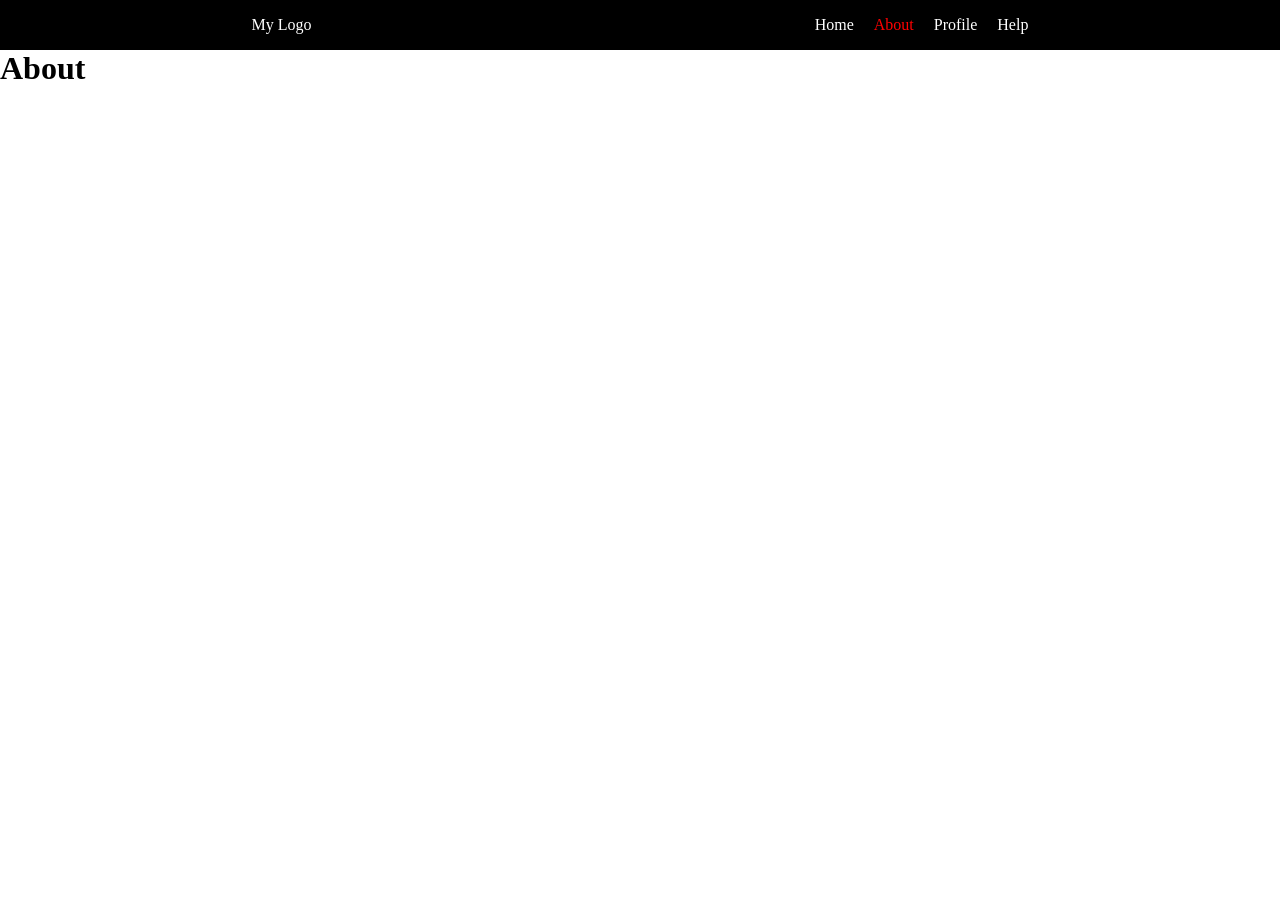
==== about.html @ 6d410bca "first commit" ====
<!DOCTYPE html>
<html lang="en">
<head>
    <meta charset="UTF-8">
    <meta name="viewport" content="width=device-width, initial-scale=1.0">
    <title>project1</title>
    <link rel="stylesheet" href="styles.css">
</head>
<body>
    <header></header>
    <h1>About</h1>
    <script src="script.js"></script>
</body>
</html>
---- styles.css ----
*{
    margin: 0;
    padding: 0;
}
body{
    box-sizing: border-box;
}
nav{
    display: flex;
    justify-content: space-around;
    align-items: center;
    background-color: black;
    color: white;
    height: 50px;
}
ul{
    display: flex;
    list-style: none ;
    gap: 20px;
}
ul li a{
    text-decoration: none;
    color: white;
}
.active{
    color: red;
}
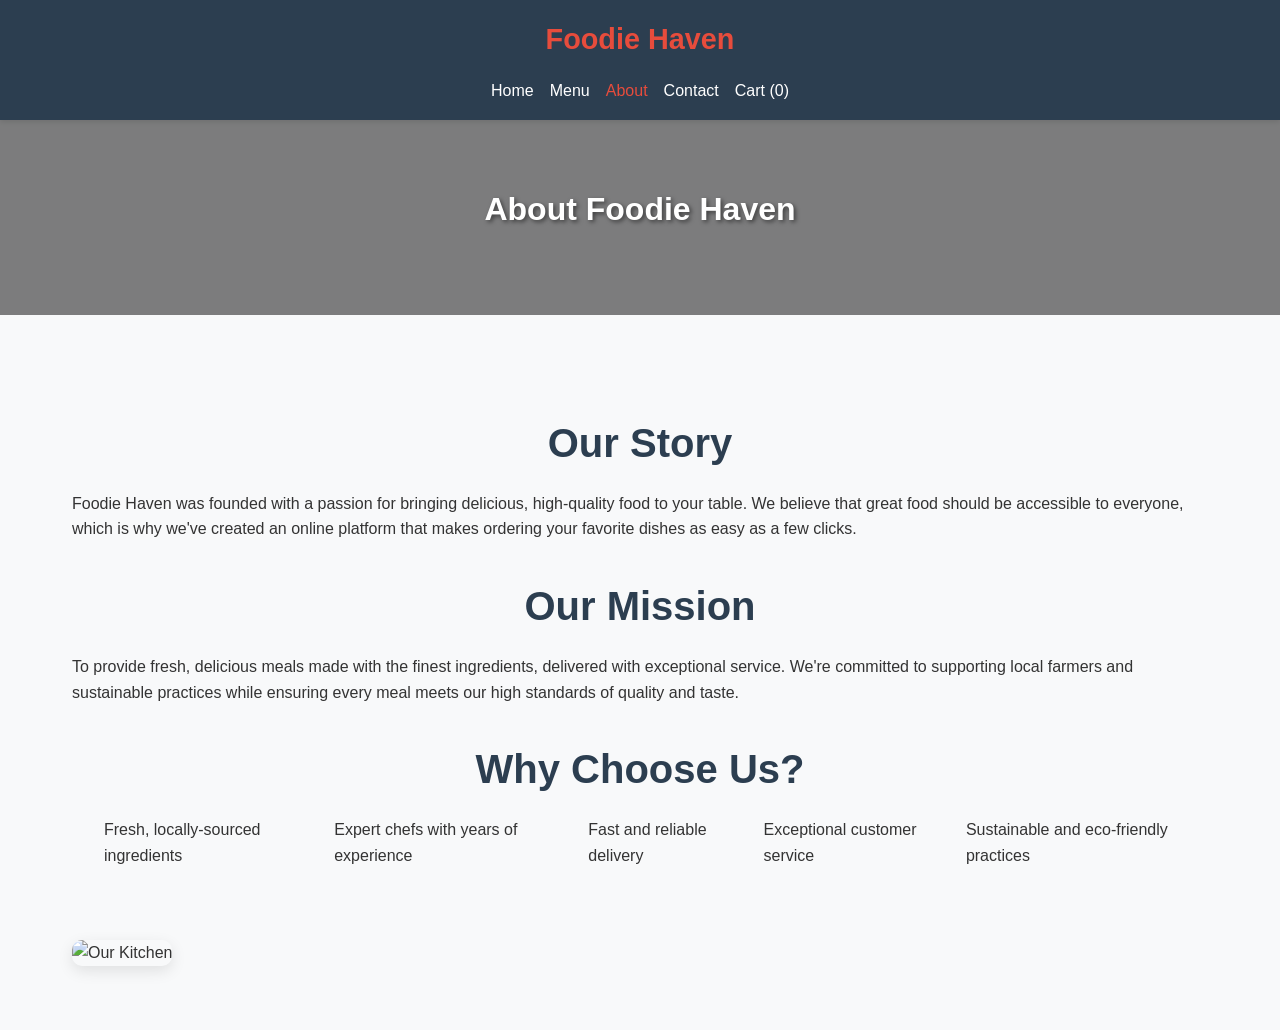
==== commit 65f562c0: "changed design" ====
--- a/about.html
+++ b/about.html
@@ -3,12 +3,37 @@
 <head>
     <meta charset="UTF-8">
     <meta name="viewport" content="width=device-width, initial-scale=1.0">
-    <title>project1</title>
+    <title>Foodie Haven - About Us</title>
     <link rel="stylesheet" href="styles.css">
 </head>
 <body>
     <header></header>
-    <h1>About</h1>
+    <main>
+        <section class="hero">
+            <h1>About Foodie Haven</h1>
+        </section>
+        <section class="about-content">
+            <div class="about-text">
+                <h2>Our Story</h2>
+                <p>Foodie Haven was founded with a passion for bringing delicious, high-quality food to your table. We believe that great food should be accessible to everyone, which is why we've created an online platform that makes ordering your favorite dishes as easy as a few clicks.</p>
+                
+                <h2>Our Mission</h2>
+                <p>To provide fresh, delicious meals made with the finest ingredients, delivered with exceptional service. We're committed to supporting local farmers and sustainable practices while ensuring every meal meets our high standards of quality and taste.</p>
+                
+                <h2>Why Choose Us?</h2>
+                <ul>
+                    <li>Fresh, locally-sourced ingredients</li>
+                    <li>Expert chefs with years of experience</li>
+                    <li>Fast and reliable delivery</li>
+                    <li>Exceptional customer service</li>
+                    <li>Sustainable and eco-friendly practices</li>
+                </ul>
+            </div>
+            <div class="about-image">
+                <img src="https://via.placeholder.com/500x400?text=Our+Kitchen" alt="Our Kitchen">
+            </div>
+        </section>
+    </main>
     <script src="script.js"></script>
 </body>
 </html>
--- a/styles.css
+++ b/styles.css
@@ -1,27 +1,443 @@
-*{
+* {
     margin: 0;
     padding: 0;
-}
-body{
     box-sizing: border-box;
 }
-nav{
+
+body {
+    font-family: 'Arial', sans-serif;
+    line-height: 1.6;
+    color: #333;
+    background-color: #f8f9fa;
+}
+
+nav {
     display: flex;
-    justify-content: space-around;
+    justify-content: space-between;
     align-items: center;
-    background-color: black;
-    color: white;
-    height: 50px;
-}
-ul{
+    background-color: #2c3e50;
+    color: white;
+    padding: 1rem 2rem;
+    box-shadow: 0 2px 5px rgba(0,0,0,0.1);
+}
+
+.logo {
+    font-size: 1.8rem;
+    font-weight: bold;
+    color: #e74c3c;
+}
+
+ul {
     display: flex;
-    list-style: none ;
-    gap: 20px;
-}
-ul li a{
+    list-style: none;
+    gap: 2rem;
+}
+
+ul li a {
     text-decoration: none;
     color: white;
-}
-.active{
-    color: red;
+    font-weight: 500;
+    transition: color 0.3s ease;
+}
+
+ul li a:hover, .active {
+    color: #e74c3c;
+}
+
+main {
+    min-height: calc(100vh - 80px);
+}
+
+.hero {
+    background: linear-gradient(rgba(0,0,0,0.5), rgba(0,0,0,0.5)), url('https://via.placeholder.com/1200x400?text=Delicious+Food');
+    background-size: cover;
+    background-position: center;
+    color: white;
+    text-align: center;
+    padding: 4rem 2rem;
+}
+
+.hero h1 {
+    font-size: 3rem;
+    margin-bottom: 1rem;
+    text-shadow: 2px 2px 4px rgba(0,0,0,0.5);
+}
+
+.hero p {
+    font-size: 1.2rem;
+    margin-bottom: 2rem;
+}
+
+.cta-button {
+    display: inline-block;
+    background-color: #e74c3c;
+    color: white;
+    padding: 1rem 2rem;
+    text-decoration: none;
+    border-radius: 5px;
+    font-weight: bold;
+    transition: background-color 0.3s ease;
+}
+
+.cta-button:hover {
+    background-color: #c0392b;
+}
+
+.featured-products, .menu-section, .about-content, .contact-content, .faq-content, .support-content, .cart-section {
+    padding: 4rem 2rem;
+    max-width: 1200px;
+    margin: 0 auto;
+}
+
+.featured-products h2, .menu-section h2, .about-content h2, .contact-content h2, .faq-content h2, .support-content h2 {
+    text-align: center;
+    margin-bottom: 2rem;
+    color: #2c3e50;
+    font-size: 2.5rem;
+}
+
+.product-grid, .menu-grid {
+    display: grid;
+    grid-template-columns: repeat(auto-fit, minmax(300px, 1fr));
+    gap: 2rem;
+    margin-top: 2rem;
+}
+
+.product-card, .menu-item {
+    background: white;
+    border-radius: 10px;
+    overflow: hidden;
+    box-shadow: 0 5px 15px rgba(0,0,0,0.1);
+    transition: transform 0.3s ease;
+}
+
+.product-card:hover, .menu-item:hover {
+    transform: translateY(-5px);
+}
+
+.product-card img, .menu-item img {
+    width: 100%;
+    height: 200px;
+    object-fit: cover;
+}
+
+.product-card h3, .menu-item h3 {
+    padding: 1rem;
+    font-size: 1.5rem;
+    color: #2c3e50;
+}
+
+.product-card p, .menu-item p {
+    padding: 0 1rem;
+    color: #666;
+}
+
+.price {
+    display: block;
+    font-size: 1.3rem;
+    font-weight: bold;
+    color: #e74c3c;
+    padding: 0 1rem 1rem;
+}
+
+.add-to-cart {
+    display: block;
+    width: calc(100% - 2rem);
+    margin: 0 1rem 1rem;
+    padding: 0.8rem;
+    background-color: #27ae60;
+    color: white;
+    border: none;
+    border-radius: 5px;
+    font-weight: bold;
+    cursor: pointer;
+    transition: background-color 0.3s ease;
+}
+
+.add-to-cart:hover {
+    background-color: #229954;
+}
+
+.about-content {
+    display: grid;
+    grid-template-columns: 2fr 1fr;
+    gap: 3rem;
+    align-items: start;
+}
+
+.about-text h2 {
+    color: #2c3e50;
+    margin-bottom: 1rem;
+    margin-top: 2rem;
+}
+
+.about-text ul {
+    margin-left: 2rem;
+    margin-bottom: 2rem;
+}
+
+.about-text li {
+    margin-bottom: 0.5rem;
+}
+
+.about-image img {
+    width: 100%;
+    border-radius: 10px;
+    box-shadow: 0 5px 15px rgba(0,0,0,0.1);
+}
+
+.contact-content {
+    display: grid;
+    grid-template-columns: 1fr 1fr;
+    gap: 3rem;
+}
+
+.contact-details {
+    display: grid;
+    grid-template-columns: 1fr 1fr;
+    gap: 2rem;
+}
+
+.contact-item {
+    background: white;
+    padding: 1.5rem;
+    border-radius: 10px;
+    box-shadow: 0 5px 15px rgba(0,0,0,0.1);
+}
+
+.contact-item h3 {
+    color: #2c3e50;
+    margin-bottom: 0.5rem;
+}
+
+.contact-form {
+    background: white;
+    padding: 2rem;
+    border-radius: 10px;
+    box-shadow: 0 5px 15px rgba(0,0,0,0.1);
+}
+
+.form-group {
+    margin-bottom: 1.5rem;
+}
+
+.form-group label {
+    display: block;
+    margin-bottom: 0.5rem;
+    font-weight: bold;
+    color: #2c3e50;
+}
+
+.form-group input, .form-group textarea {
+    width: 100%;
+    padding: 0.8rem;
+    border: 1px solid #ddd;
+    border-radius: 5px;
+    font-size: 1rem;
+}
+
+.submit-btn {
+    background-color: #e74c3c;
+    color: white;
+    padding: 1rem 2rem;
+    border: none;
+    border-radius: 5px;
+    font-weight: bold;
+    cursor: pointer;
+    transition: background-color 0.3s ease;
+}
+
+.submit-btn:hover {
+    background-color: #c0392b;
+}
+
+.faq-item {
+    background: white;
+    margin-bottom: 1rem;
+    padding: 1.5rem;
+    border-radius: 10px;
+    box-shadow: 0 2px 10px rgba(0,0,0,0.1);
+}
+
+.faq-item h3 {
+    color: #2c3e50;
+    margin-bottom: 0.5rem;
+}
+
+.support-options {
+    display: grid;
+    grid-template-columns: 1fr 1fr;
+    gap: 2rem;
+    margin-top: 2rem;
+}
+
+.support-item {
+    background: white;
+    padding: 2rem;
+    border-radius: 10px;
+    box-shadow: 0 5px 15px rgba(0,0,0,0.1);
+    text-align: center;
+}
+
+.support-item h3 {
+    color: #2c3e50;
+    margin-bottom: 1rem;
+}
+
+.cart-section {
+    background: white;
+    padding: 2rem;
+    border-radius: 10px;
+    box-shadow: 0 5px 15px rgba(0,0,0,0.1);
+    margin: 2rem auto;
+    max-width: 800px;
+}
+
+#cart-total {
+    margin-top: 2rem;
+    padding-top: 2rem;
+    border-top: 1px solid #eee;
+    text-align: right;
+}
+
+#checkout-btn {
+    background-color: #e74c3c;
+    color: white;
+    padding: 1rem 2rem;
+    border: none;
+    border-radius: 5px;
+    font-weight: bold;
+    cursor: pointer;
+    margin-top: 1rem;
+    transition: background-color 0.3s ease;
+}
+
+#checkout-btn:hover:not(:disabled) {
+    background-color: #c0392b;
+}
+
+#checkout-btn:disabled {
+    background-color: #bdc3c7;
+    cursor: not-allowed;
+}
+
+.cart-items-list {
+    margin-bottom: 2rem;
+}
+
+.cart-item {
+    display: flex;
+    justify-content: space-between;
+    align-items: center;
+    padding: 1rem;
+    border-bottom: 1px solid #eee;
+    background: #f9f9f9;
+    border-radius: 5px;
+    margin-bottom: 1rem;
+}
+
+.cart-item-info h4 {
+    margin-bottom: 0.5rem;
+    color: #2c3e50;
+}
+
+.cart-item-controls {
+    display: flex;
+    align-items: center;
+    gap: 0.5rem;
+}
+
+.cart-item-controls button {
+    background: #3498db;
+    color: white;
+    border: none;
+    padding: 0.3rem 0.6rem;
+    border-radius: 3px;
+    cursor: pointer;
+}
+
+.cart-item-controls .remove-btn {
+    background: #e74c3c;
+    margin-left: 1rem;
+}
+
+.cart-item-total {
+    font-weight: bold;
+    color: #e74c3c;
+    font-size: 1.1rem;
+}
+
+@media (max-width: 768px) {
+    nav {
+        flex-direction: column;
+        padding: 1rem;
+    }
+
+    ul {
+        margin-top: 1rem;
+        gap: 1rem;
+    }
+
+    .hero h1 {
+        font-size: 2rem;
+    }
+
+    .product-grid, .menu-grid {
+        grid-template-columns: 1fr;
+    }
+
+    .about-content, .contact-content {
+        grid-template-columns: 1fr;
+        gap: 2rem;
+    }
+
+    .contact-details {
+        grid-template-columns: 1fr;
+    }
+
+    .support-options {
+        grid-template-columns: 1fr;
+    }
+
+    .cart-item {
+        flex-direction: column;
+        align-items: flex-start;
+        gap: 1rem;
+    }
+
+    .cart-item-controls {
+        align-self: stretch;
+        justify-content: space-between;
+    }
+}
+    nav {
+        flex-direction: column;
+        padding: 1rem;
+    }
+
+    ul {
+        margin-top: 1rem;
+        gap: 1rem;
+    }
+
+    .hero h1 {
+        font-size: 2rem;
+    }
+
+    .product-grid, .menu-grid {
+        grid-template-columns: 1fr;
+    }
+
+    .about-content, .contact-content {
+        grid-template-columns: 1fr;
+        gap: 2rem;
+    }
+
+    .contact-details {
+        grid-template-columns: 1fr;
+    }
+
+    .support-options {
+        grid-template-columns: 1fr;
+    }
 }
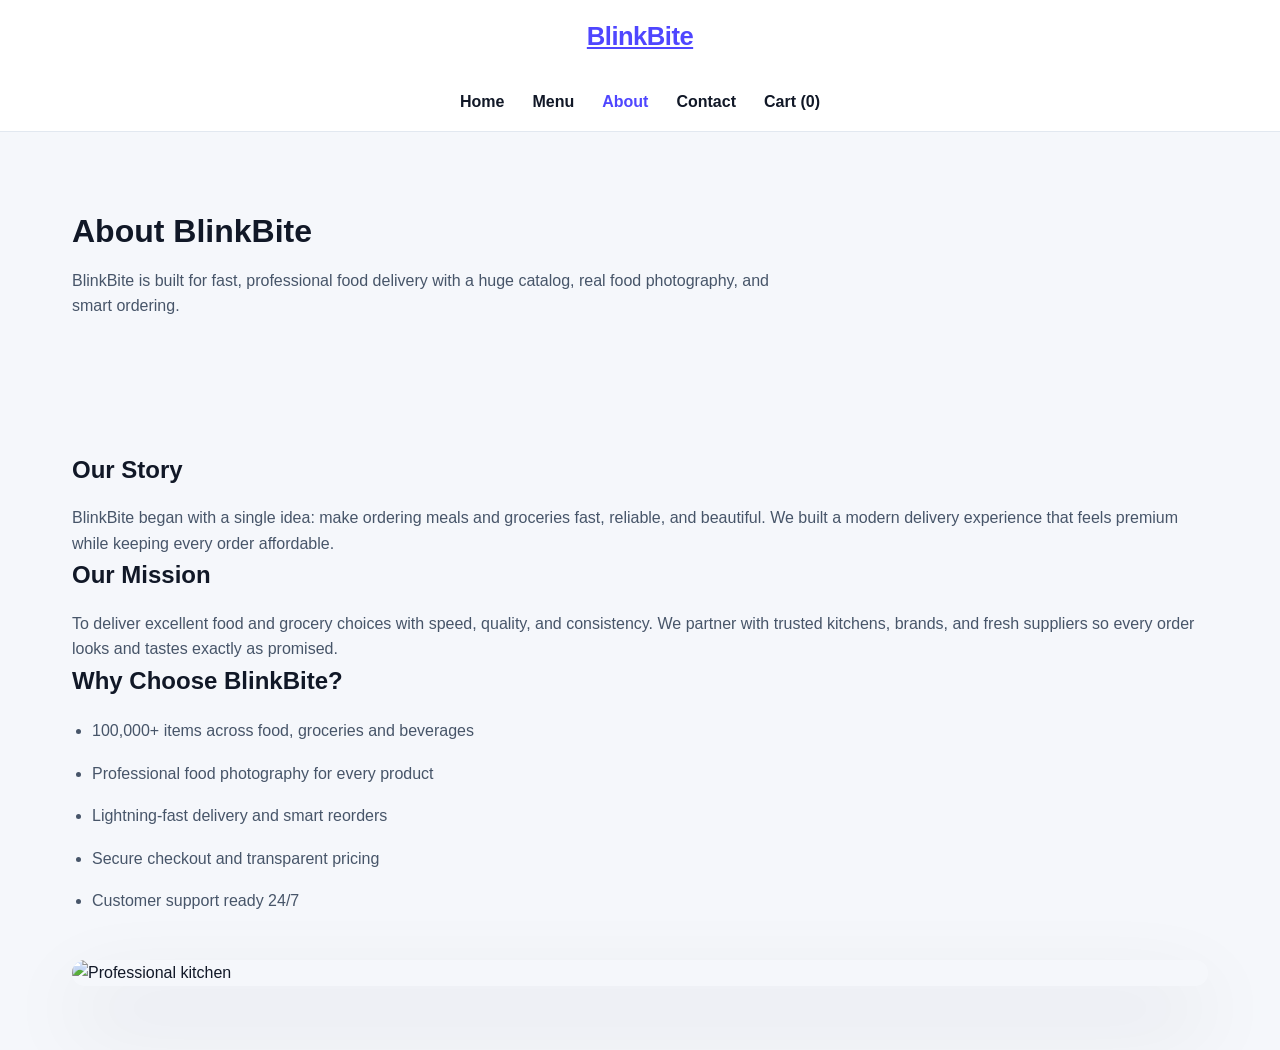
==== commit f1589612: "changed design 1" ====
--- a/about.html
+++ b/about.html
@@ -3,34 +3,33 @@
 <head>
     <meta charset="UTF-8">
     <meta name="viewport" content="width=device-width, initial-scale=1.0">
-    <title>Foodie Haven - About Us</title>
+    <title>BlinkBite - About Us</title>
     <link rel="stylesheet" href="styles.css">
 </head>
 <body>
     <header></header>
     <main>
-        <section class="hero">
-            <h1>About Foodie Haven</h1>
+        <section class="hero about-hero">
+            <h1>About BlinkBite</h1>
+            <p>BlinkBite is built for fast, professional food delivery with a huge catalog, real food photography, and smart ordering.</p>
         </section>
         <section class="about-content">
             <div class="about-text">
                 <h2>Our Story</h2>
-                <p>Foodie Haven was founded with a passion for bringing delicious, high-quality food to your table. We believe that great food should be accessible to everyone, which is why we've created an online platform that makes ordering your favorite dishes as easy as a few clicks.</p>
-                
+                <p>BlinkBite began with a single idea: make ordering meals and groceries fast, reliable, and beautiful. We built a modern delivery experience that feels premium while keeping every order affordable.</p>
                 <h2>Our Mission</h2>
-                <p>To provide fresh, delicious meals made with the finest ingredients, delivered with exceptional service. We're committed to supporting local farmers and sustainable practices while ensuring every meal meets our high standards of quality and taste.</p>
-                
-                <h2>Why Choose Us?</h2>
+                <p>To deliver excellent food and grocery choices with speed, quality, and consistency. We partner with trusted kitchens, brands, and fresh suppliers so every order looks and tastes exactly as promised.</p>
+                <h2>Why Choose BlinkBite?</h2>
                 <ul>
-                    <li>Fresh, locally-sourced ingredients</li>
-                    <li>Expert chefs with years of experience</li>
-                    <li>Fast and reliable delivery</li>
-                    <li>Exceptional customer service</li>
-                    <li>Sustainable and eco-friendly practices</li>
+                    <li>100,000+ items across food, groceries and beverages</li>
+                    <li>Professional food photography for every product</li>
+                    <li>Lightning-fast delivery and smart reorders</li>
+                    <li>Secure checkout and transparent pricing</li>
+                    <li>Customer support ready 24/7</li>
                 </ul>
             </div>
             <div class="about-image">
-                <img src="https://via.placeholder.com/500x400?text=Our+Kitchen" alt="Our Kitchen">
+                <img src="https://images.unsplash.com/photo-1504674900247-0877df9cc836?auto=format&fit=crop&w=900&q=80" alt="Professional kitchen" loading="lazy">
             </div>
         </section>
     </main>
--- a/styles.css
+++ b/styles.css
@@ -1,303 +1,744 @@
+:root {
+    --primary: #4f46ff;
+    --secondary: #06b6d4;
+    --text: #111827;
+    --muted: #475569;
+    --surface: #ffffff;
+    --background: #eef2ff;
+}
+
 * {
     margin: 0;
     padding: 0;
     box-sizing: border-box;
 }
 
+html {
+    scroll-behavior: smooth;
+}
+
 body {
-    font-family: 'Arial', sans-serif;
+    font-family: 'Inter', 'Segoe UI', sans-serif;
     line-height: 1.6;
-    color: #333;
-    background-color: #f8f9fa;
+    color: var(--text);
+    background-color: #f5f7fb;
+}
+
+img {
+    display: block;
+    width: 100%;
+    height: auto;
+}
+
+button,
+input,
+textarea {
+    font: inherit;
+}
+
+header {
+    position: sticky;
+    top: 0;
+    z-index: 100;
+    background: rgba(255, 255, 255, 0.95);
+    border-bottom: 1px solid #e2e8f0;
+    backdrop-filter: blur(10px);
 }
 
 nav {
-    display: flex;
-    justify-content: space-between;
-    align-items: center;
-    background-color: #2c3e50;
-    color: white;
-    padding: 1rem 2rem;
-    box-shadow: 0 2px 5px rgba(0,0,0,0.1);
-}
-
-.logo {
-    font-size: 1.8rem;
-    font-weight: bold;
-    color: #e74c3c;
-}
-
-ul {
-    display: flex;
-    list-style: none;
-    gap: 2rem;
-}
-
-ul li a {
-    text-decoration: none;
-    color: white;
-    font-weight: 500;
-    transition: color 0.3s ease;
-}
-
-ul li a:hover, .active {
-    color: #e74c3c;
-}
-
-main {
-    min-height: calc(100vh - 80px);
-}
-
-.hero {
-    background: linear-gradient(rgba(0,0,0,0.5), rgba(0,0,0,0.5)), url('https://via.placeholder.com/1200x400?text=Delicious+Food');
-    background-size: cover;
-    background-position: center;
-    color: white;
-    text-align: center;
-    padding: 4rem 2rem;
-}
-
-.hero h1 {
-    font-size: 3rem;
-    margin-bottom: 1rem;
-    text-shadow: 2px 2px 4px rgba(0,0,0,0.5);
-}
-
-.hero p {
-    font-size: 1.2rem;
-    margin-bottom: 2rem;
-}
-
-.cta-button {
-    display: inline-block;
-    background-color: #e74c3c;
-    color: white;
-    padding: 1rem 2rem;
-    text-decoration: none;
-    border-radius: 5px;
-    font-weight: bold;
-    transition: background-color 0.3s ease;
-}
-
-.cta-button:hover {
-    background-color: #c0392b;
-}
-
-.featured-products, .menu-section, .about-content, .contact-content, .faq-content, .support-content, .cart-section {
-    padding: 4rem 2rem;
     max-width: 1200px;
     margin: 0 auto;
-}
-
-.featured-products h2, .menu-section h2, .about-content h2, .contact-content h2, .faq-content h2, .support-content h2 {
+    padding: 1rem 2rem;
+    display: flex;
+    justify-content: space-between;
+    align-items: center;
+    gap: 1rem;
+}
+
+.logo {
+    font-size: 1.6rem;
+    font-weight: 800;
+    letter-spacing: -0.02em;
+    color: var(--primary);
+}
+
+nav ul {
+    display: flex;
+    align-items: center;
+    gap: 1.75rem;
+    list-style: none;
+    flex-wrap: wrap;
+}
+
+nav ul li a {
+    text-decoration: none;
+    color: var(--text);
+    font-weight: 600;
+    transition: color 0.25s ease;
+}
+
+nav ul li a:hover,
+nav ul li a.active {
+    color: var(--primary);
+}
+
+main {
+    max-width: 1200px;
+    margin: 0 auto;
+}
+
+.hero {
+    padding: 4rem 2rem;
+}
+
+.home-hero {
+    display: grid;
+    grid-template-columns: 1.15fr 0.85fr;
+    align-items: center;
+    gap: 3rem;
+}
+
+.hero-copy {
+    max-width: 640px;
+}
+
+.eyebrow {
+    display: inline-flex;
+    align-items: center;
+    gap: 0.6rem;
+    padding: 0.55rem 0.95rem;
+    border-radius: 999px;
+    background: rgba(99, 102, 241, 0.12);
+    color: var(--secondary);
+    font-size: 0.95rem;
+    font-weight: 700;
+    letter-spacing: 0.01em;
+}
+
+.hero h1 {
+    font-size: clamp(2.8rem, 4vw, 4.2rem);
+    line-height: 1.03;
+    margin-top: 1.2rem;
+    margin-bottom: 1.25rem;
+}
+
+.hero p {
+    max-width: 700px;
+    font-size: 1rem;
+    color: var(--muted);
+    margin-bottom: 1.75rem;
+}
+
+.hero-actions {
+    display: flex;
+    flex-wrap: wrap;
+    gap: 1rem;
+    margin-bottom: 1.75rem;
+}
+
+.cta-button,
+.secondary-button,
+.load-more-btn,
+#checkout-btn {
+    display: inline-flex;
+    align-items: center;
+    justify-content: center;
+    border: none;
+    border-radius: 999px;
+    cursor: pointer;
+    font-weight: 700;
+    transition: transform 0.2s ease, background-color 0.2s ease, box-shadow 0.2s ease;
+}
+
+.cta-button {
+    padding: 1rem 1.8rem;
+    color: #fff;
+    background: linear-gradient(135deg, var(--primary), #4338ca);
+    box-shadow: 0 18px 35px rgba(79, 70, 229, 0.16);
+}
+
+.secondary-button {
+    padding: 1rem 1.8rem;
+    color: var(--text);
+    background: #f8fafc;
+    border: 1px solid #e2e8f0;
+}
+
+.cta-button:hover,
+.secondary-button:hover,
+.load-more-btn:hover,
+#checkout-btn:hover {
+    transform: translateY(-2px);
+}
+
+.search-bar {
+    display: flex;
+    align-items: center;
+    gap: 0.5rem;
+    margin-bottom: 1.5rem;
+}
+
+.search-bar input {
+    flex: 1;
+    min-width: 0;
+    border-radius: 999px 0 0 999px;
+    border: 1px solid #d1d5db;
+    padding: 1rem 1.2rem;
+    background: #fff;
+    color: var(--text);
+    outline: none;
+}
+
+.search-bar button {
+    padding: 1rem 1.4rem;
+    border-radius: 0 999px 999px 0;
+    border: 1px solid #d1d5db;
+    border-left: none;
+    background: var(--primary);
+    color: #fff;
+}
+
+.hero-stats {
+    display: grid;
+    grid-template-columns: repeat(3, minmax(0, 1fr));
+    gap: 1rem;
+    margin-top: 2rem;
+}
+
+.hero-stats div {
+    padding: 1.2rem 1.3rem;
+    background: var(--surface);
+    border-radius: 24px;
+    border: 1px solid #e2e8f0;
+}
+
+.hero-stats strong {
+    display: block;
+    font-size: 1.35rem;
+    margin-bottom: 0.35rem;
+    color: var(--primary);
+}
+
+.hero-stats span {
+    color: var(--muted);
+    font-size: 0.95rem;
+}
+
+.hero-image img {
+    border-radius: 32px;
+    box-shadow: 0 35px 90px rgba(15, 23, 42, 0.16);
+}
+
+.top-categories {
+    padding: 3rem 2rem 1.5rem;
+}
+
+.top-categories h2,
+.featured-products h2 {
+    font-size: 2.25rem;
     text-align: center;
-    margin-bottom: 2rem;
-    color: #2c3e50;
-    font-size: 2.5rem;
-}
-
-.product-grid, .menu-grid {
-    display: grid;
-    grid-template-columns: repeat(auto-fit, minmax(300px, 1fr));
+    margin-bottom: 1.75rem;
+}
+
+.category-grid,
+.product-grid,
+.menu-grid {
+    display: grid;
+    grid-template-columns: repeat(auto-fit, minmax(240px, 1fr));
+    gap: 1.5rem;
+}
+
+.category-card,
+.product-card,
+.menu-item,
+.highlight-card,
+.contact-info,
+.contact-form,
+.cart-section {
+    background: var(--surface);
+    border-radius: 28px;
+    box-shadow: 0 20px 50px rgba(15, 23, 42, 0.08);
+}
+
+.category-card {
+    display: flex;
+    align-items: center;
+    gap: 1rem;
+    padding: 1.4rem;
+    border: 1px solid #e5e7eb;
+    cursor: pointer;
+    transition: transform 0.2s ease, box-shadow 0.2s ease;
+}
+
+.category-card:hover {
+    transform: translateY(-3px);
+}
+
+.category-card img {
+    width: 72px;
+    height: 72px;
+    border-radius: 22px;
+    object-fit: cover;
+}
+
+.category-card h3 {
+    font-size: 1rem;
+    color: var(--text);
+    font-weight: 700;
+}
+
+.product-card,
+.menu-item {
+    overflow: hidden;
+}
+
+.product-card img,
+.menu-item img {
+    height: 220px;
+    object-fit: cover;
+}
+
+.product-card .card-content,
+.menu-item .card-content {
+    padding: 1.5rem;
+}
+
+.product-card h3,
+.menu-item h3 {
+    font-size: 1.2rem;
+    margin-bottom: 0.8rem;
+}
+
+.product-card p,
+.menu-item p {
+    color: var(--muted);
+    line-height: 1.75;
+    margin-bottom: 1rem;
+}
+
+.price {
+    display: inline-block;
+    color: var(--primary);
+    font-weight: 800;
+    font-size: 1.1rem;
+}
+
+.add-to-cart {
+    width: 100%;
+    padding: 0.95rem 1rem;
+    background: var(--primary);
+    color: #fff;
+    border: none;
+    border-radius: 999px;
+    cursor: pointer;
+    transition: background-color 0.2s ease;
+}
+
+.add-to-cart:hover {
+    background: #4338ca;
+}
+
+.highlights {
+    display: grid;
+    grid-template-columns: repeat(auto-fit, minmax(220px, 1fr));
+    gap: 1.5rem;
+    padding: 2rem 2rem 4rem;
+}
+
+.highlight-card {
+    padding: 2rem;
+    text-align: center;
+}
+
+.highlight-card h3 {
+    margin-bottom: 0.85rem;
+    font-size: 1.15rem;
+}
+
+.highlight-card p {
+    color: var(--muted);
+    line-height: 1.8;
+}
+
+.menu-hero {
+    padding: 3rem 2rem 1rem;
+}
+
+.menu-filters {
+    padding: 0 2rem 1rem;
+}
+
+.filter-row {
+    display: flex;
+    align-items: center;
+    justify-content: space-between;
+    flex-wrap: wrap;
+    gap: 1rem;
+    margin-bottom: 1rem;
+}
+
+.search-bar.compact {
+    max-width: 720px;
+}
+
+.filter-summary {
+    color: var(--muted);
+    font-size: 0.95rem;
+}
+
+.category-chips {
+    display: flex;
+    flex-wrap: wrap;
+    gap: 0.75rem;
+}
+
+.category-chip {
+    padding: 0.85rem 1.25rem;
+    border-radius: 999px;
+    border: 1px solid #e5e7eb;
+    background: #fff;
+    color: #334155;
+    cursor: pointer;
+    transition: background-color 0.2s ease, color 0.2s ease, transform 0.2s ease;
+}
+
+.category-chip:hover {
+    transform: translateY(-2px);
+}
+
+.category-chip.active {
+    background: var(--primary);
+    color: #fff;
+    border-color: var(--primary);
+}
+
+.menu-layout {
+    display: grid;
+    grid-template-columns: minmax(260px, 1fr) minmax(0, 2.2fr);
     gap: 2rem;
+    align-items: flex-start;
+    padding: 0 2rem;
+}
+
+.sidebar {
+    display: grid;
+    gap: 1.5rem;
+    position: sticky;
+    top: 100px;
+    align-self: start;
+}
+
+.sidebar-card {
+    background: var(--surface);
+    border-radius: 28px;
+    box-shadow: 0 24px 60px rgba(15, 23, 42, 0.08);
+    padding: 1.5rem;
+}
+
+.sidebar-card h2 {
+    margin-bottom: 1rem;
+    font-size: 1.15rem;
+    color: var(--text);
+}
+
+.flash-deals-list,
+.quick-order-list {
+    display: grid;
+    gap: 0.9rem;
+}
+
+.flash-deal-card {
+    display: grid;
+    grid-template-columns: 72px 1fr;
+    gap: 0.9rem;
+    padding: 1rem;
+    border-radius: 22px;
+    background: #f8fbff;
+    border: 1px solid #e2e8f0;
+}
+
+.flash-deal-card img {
+    width: 72px;
+    height: 72px;
+    border-radius: 18px;
+    object-fit: cover;
+}
+
+.flash-deal-meta {
+    display: grid;
+    gap: 0.35rem;
+}
+
+.flash-deal-meta h3 {
+    font-size: 1rem;
+    margin: 0;
+}
+
+.flash-deal-meta p {
+    color: var(--muted);
+    font-size: 0.95rem;
+}
+
+.flash-deal-bottom {
+    display: flex;
+    align-items: center;
+    justify-content: space-between;
+    gap: 0.75rem;
+}
+
+.deal-badge {
+    display: inline-flex;
+    padding: 0.35rem 0.65rem;
+    border-radius: 999px;
+    background: rgba(79, 70, 229, 0.12);
+    color: var(--primary);
+    font-size: 0.82rem;
+    font-weight: 700;
+}
+
+.quick-order-chip {
+    display: grid;
+    grid-template-columns: 1fr auto;
+    gap: 0.75rem;
+    align-items: center;
+    padding: 0.95rem 1rem;
+    border-radius: 999px;
+    background: #f8fafc;
+    border: 1px solid #e2e8f0;
+    color: var(--text);
+    cursor: pointer;
+    transition: transform 0.15s ease, box-shadow 0.15s ease;
+}
+
+.quick-order-chip:hover {
+    transform: translateY(-2px);
+    box-shadow: 0 10px 30px rgba(15, 23, 42, 0.08);
+}
+
+.quick-order-chip strong {
+    font-size: 0.98rem;
+}
+
+.quick-order-chip small {
+    color: var(--muted);
+    font-size: 0.92rem;
+}
+
+.menu-section {
+    padding: 0 0 3rem;
+}
+
+.load-more-wrap {
+    text-align: center;
     margin-top: 2rem;
 }
 
-.product-card, .menu-item {
-    background: white;
-    border-radius: 10px;
-    overflow: hidden;
-    box-shadow: 0 5px 15px rgba(0,0,0,0.1);
-    transition: transform 0.3s ease;
-}
-
-.product-card:hover, .menu-item:hover {
-    transform: translateY(-5px);
-}
-
-.product-card img, .menu-item img {
+.load-more-btn {
+    padding: 1rem 1.6rem;
+    background: var(--secondary);
+    color: #fff;
+    border: none;
+    border-radius: 999px;
+    cursor: pointer;
+}
+
+.cart-section {
+    padding: 2rem;
+    margin: 2rem auto 4rem;
+    max-width: 920px;
+}
+
+.cart-items-list {
+    display: grid;
+    gap: 1.25rem;
+}
+
+.cart-item {
+    display: grid;
+    grid-template-columns: 1fr auto;
+    gap: 1rem;
+    padding: 1.25rem 1.5rem;
+    background: #f8fafc;
+    border-radius: 24px;
+}
+
+.cart-item-info h4 {
+    margin-bottom: 0.45rem;
+    font-size: 1.1rem;
+}
+
+.cart-item-controls {
+    display: flex;
+    flex-wrap: wrap;
+    align-items: center;
+    gap: 0.6rem;
+}
+
+.cart-item-controls button {
+    padding: 0.7rem 0.95rem;
+    border: none;
+    border-radius: 999px;
+    background: #eef2ff;
+    color: #4338ca;
+    cursor: pointer;
+}
+
+.cart-item-total {
+    font-weight: 800;
+    color: var(--primary);
+    text-align: right;
+}
+
+#cart-total {
+    display: flex;
+    flex-wrap: wrap;
+    justify-content: space-between;
+    gap: 1rem;
+    align-items: center;
+    margin-top: 1.5rem;
+}
+
+#cart-total p {
+    font-size: 1.15rem;
+    font-weight: 700;
+}
+
+#checkout-btn {
+    padding: 1rem 1.5rem;
+    background: var(--primary);
+    color: #fff;
+    border: none;
+}
+
+#checkout-btn:disabled {
+    opacity: 0.55;
+    cursor: not-allowed;
+}
+
+.about-content,
+.contact-content {
+    display: grid;
+    grid-template-columns: 1.3fr 0.9fr;
+    gap: 2.5rem;
+    padding: 2.5rem 2rem 4rem;
+}
+
+.about-text h2,
+.contact-form h2 {
+    margin-bottom: 1rem;
+    color: var(--text);
+}
+
+.about-text p,
+.about-text ul,
+.contact-item p,
+.contact-form label,
+.contact-form input,
+.contact-form textarea {
+    color: var(--muted);
+}
+
+.about-text ul {
+    list-style: disc;
+    margin-left: 1.25rem;
+    margin-top: 1rem;
+}
+
+.about-text li {
+    margin-bottom: 0.8rem;
+    line-height: 1.85;
+}
+
+.about-image img,
+.contact-info,
+.contact-form {
+    border-radius: 32px;
+}
+
+.about-image img {
+    box-shadow: 0 35px 85px rgba(15, 23, 42, 0.12);
+}
+
+.contact-info,
+.contact-form {
+    background: var(--surface);
+    padding: 2rem;
+    box-shadow: 0 30px 80px rgba(15, 23, 42, 0.08);
+}
+
+.contact-details {
+    display: grid;
+    grid-template-columns: repeat(2, minmax(0, 1fr));
+    gap: 1.5rem;
+}
+
+.contact-item {
+    background: #f8fafc;
+}
+
+.contact-form .form-group {
+    margin-bottom: 1.25rem;
+}
+
+.contact-form input,
+.contact-form textarea {
     width: 100%;
-    height: 200px;
-    object-fit: cover;
-}
-
-.product-card h3, .menu-item h3 {
-    padding: 1rem;
-    font-size: 1.5rem;
-    color: #2c3e50;
-}
-
-.product-card p, .menu-item p {
-    padding: 0 1rem;
-    color: #666;
-}
-
-.price {
-    display: block;
-    font-size: 1.3rem;
-    font-weight: bold;
-    color: #e74c3c;
-    padding: 0 1rem 1rem;
-}
-
-.add-to-cart {
-    display: block;
-    width: calc(100% - 2rem);
-    margin: 0 1rem 1rem;
-    padding: 0.8rem;
-    background-color: #27ae60;
-    color: white;
-    border: none;
-    border-radius: 5px;
-    font-weight: bold;
-    cursor: pointer;
-    transition: background-color 0.3s ease;
-}
-
-.add-to-cart:hover {
-    background-color: #229954;
-}
-
-.about-content {
-    display: grid;
-    grid-template-columns: 2fr 1fr;
-    gap: 3rem;
-    align-items: start;
-}
-
-.about-text h2 {
-    color: #2c3e50;
-    margin-bottom: 1rem;
-    margin-top: 2rem;
-}
-
-.about-text ul {
-    margin-left: 2rem;
-    margin-bottom: 2rem;
-}
-
-.about-text li {
-    margin-bottom: 0.5rem;
-}
-
-.about-image img {
+    padding: 1rem 1.1rem;
+    border: 1px solid #e2e8f0;
+    border-radius: 24px;
+    background: #f8fafc;
+}
+
+.submit-btn {
     width: 100%;
-    border-radius: 10px;
-    box-shadow: 0 5px 15px rgba(0,0,0,0.1);
-}
-
-.contact-content {
-    display: grid;
-    grid-template-columns: 1fr 1fr;
-    gap: 3rem;
-}
-
-.contact-details {
-    display: grid;
-    grid-template-columns: 1fr 1fr;
-    gap: 2rem;
-}
-
-.contact-item {
-    background: white;
-    padding: 1.5rem;
-    border-radius: 10px;
-    box-shadow: 0 5px 15px rgba(0,0,0,0.1);
-}
-
-.contact-item h3 {
-    color: #2c3e50;
-    margin-bottom: 0.5rem;
-}
-
-.contact-form {
-    background: white;
-    padding: 2rem;
-    border-radius: 10px;
-    box-shadow: 0 5px 15px rgba(0,0,0,0.1);
-}
-
-.form-group {
-    margin-bottom: 1.5rem;
-}
-
-.form-group label {
-    display: block;
-    margin-bottom: 0.5rem;
-    font-weight: bold;
-    color: #2c3e50;
-}
-
-.form-group input, .form-group textarea {
-    width: 100%;
-    padding: 0.8rem;
-    border: 1px solid #ddd;
-    border-radius: 5px;
-    font-size: 1rem;
-}
-
-.submit-btn {
-    background-color: #e74c3c;
-    color: white;
-    padding: 1rem 2rem;
-    border: none;
-    border-radius: 5px;
-    font-weight: bold;
-    cursor: pointer;
-    transition: background-color 0.3s ease;
-}
-
-.submit-btn:hover {
-    background-color: #c0392b;
-}
-
-.faq-item {
-    background: white;
-    margin-bottom: 1rem;
-    padding: 1.5rem;
-    border-radius: 10px;
-    box-shadow: 0 2px 10px rgba(0,0,0,0.1);
-}
-
-.faq-item h3 {
-    color: #2c3e50;
-    margin-bottom: 0.5rem;
-}
-
-.support-options {
-    display: grid;
-    grid-template-columns: 1fr 1fr;
-    gap: 2rem;
-    margin-top: 2rem;
-}
-
-.support-item {
-    background: white;
-    padding: 2rem;
-    border-radius: 10px;
-    box-shadow: 0 5px 15px rgba(0,0,0,0.1);
-    text-align: center;
-}
-
-.support-item h3 {
-    color: #2c3e50;
-    margin-bottom: 1rem;
-}
-
-.cart-section {
-    background: white;
-    padding: 2rem;
-    border-radius: 10px;
-    box-shadow: 0 5px 15px rgba(0,0,0,0.1);
-    margin: 2rem auto;
-    max-width: 800px;
-}
-
-#cart-total {
-    margin-top: 2rem;
-    padding-top: 2rem;
-    border-top: 1px solid #eee;
-    text-align: right;
+    padding: 1rem 1.3rem;
+    background: var(--primary);
+    color: #fff;
+}
+
+@media (max-width: 1024px) {
+    .home-hero {
+        grid-template-columns: 1fr;
+    }
+    .hero {
+        padding: 3rem 1.5rem;
+    }
+    .top-categories,
+    .featured-products,
+    .menu-section,
+    .about-content,
+    .contact-content {
+        padding-left: 1.5rem;
+        padding-right: 1.5rem;
+    }
+}
+
+@media (max-width: 760px) {
+    nav {
+        flex-direction: column;
+        align-items: flex-start;
+    }
+    nav ul {
+        gap: 1rem;
+    }
+    .hero-stats {
+        grid-template-columns: 1fr;
+    }
+    .search-bar,
+    .filter-row {
+        flex-direction: column;
+        align-items: stretch;
+    }
+    .menu-grid,
+    .product-grid,
+    .category-grid,
+    .about-content,
+    .contact-content {
+        grid-template-columns: 1fr;
+    }
+    .cart-item {
+        grid-template-columns: 1fr;
+    }
 }
 
 #checkout-btn {
